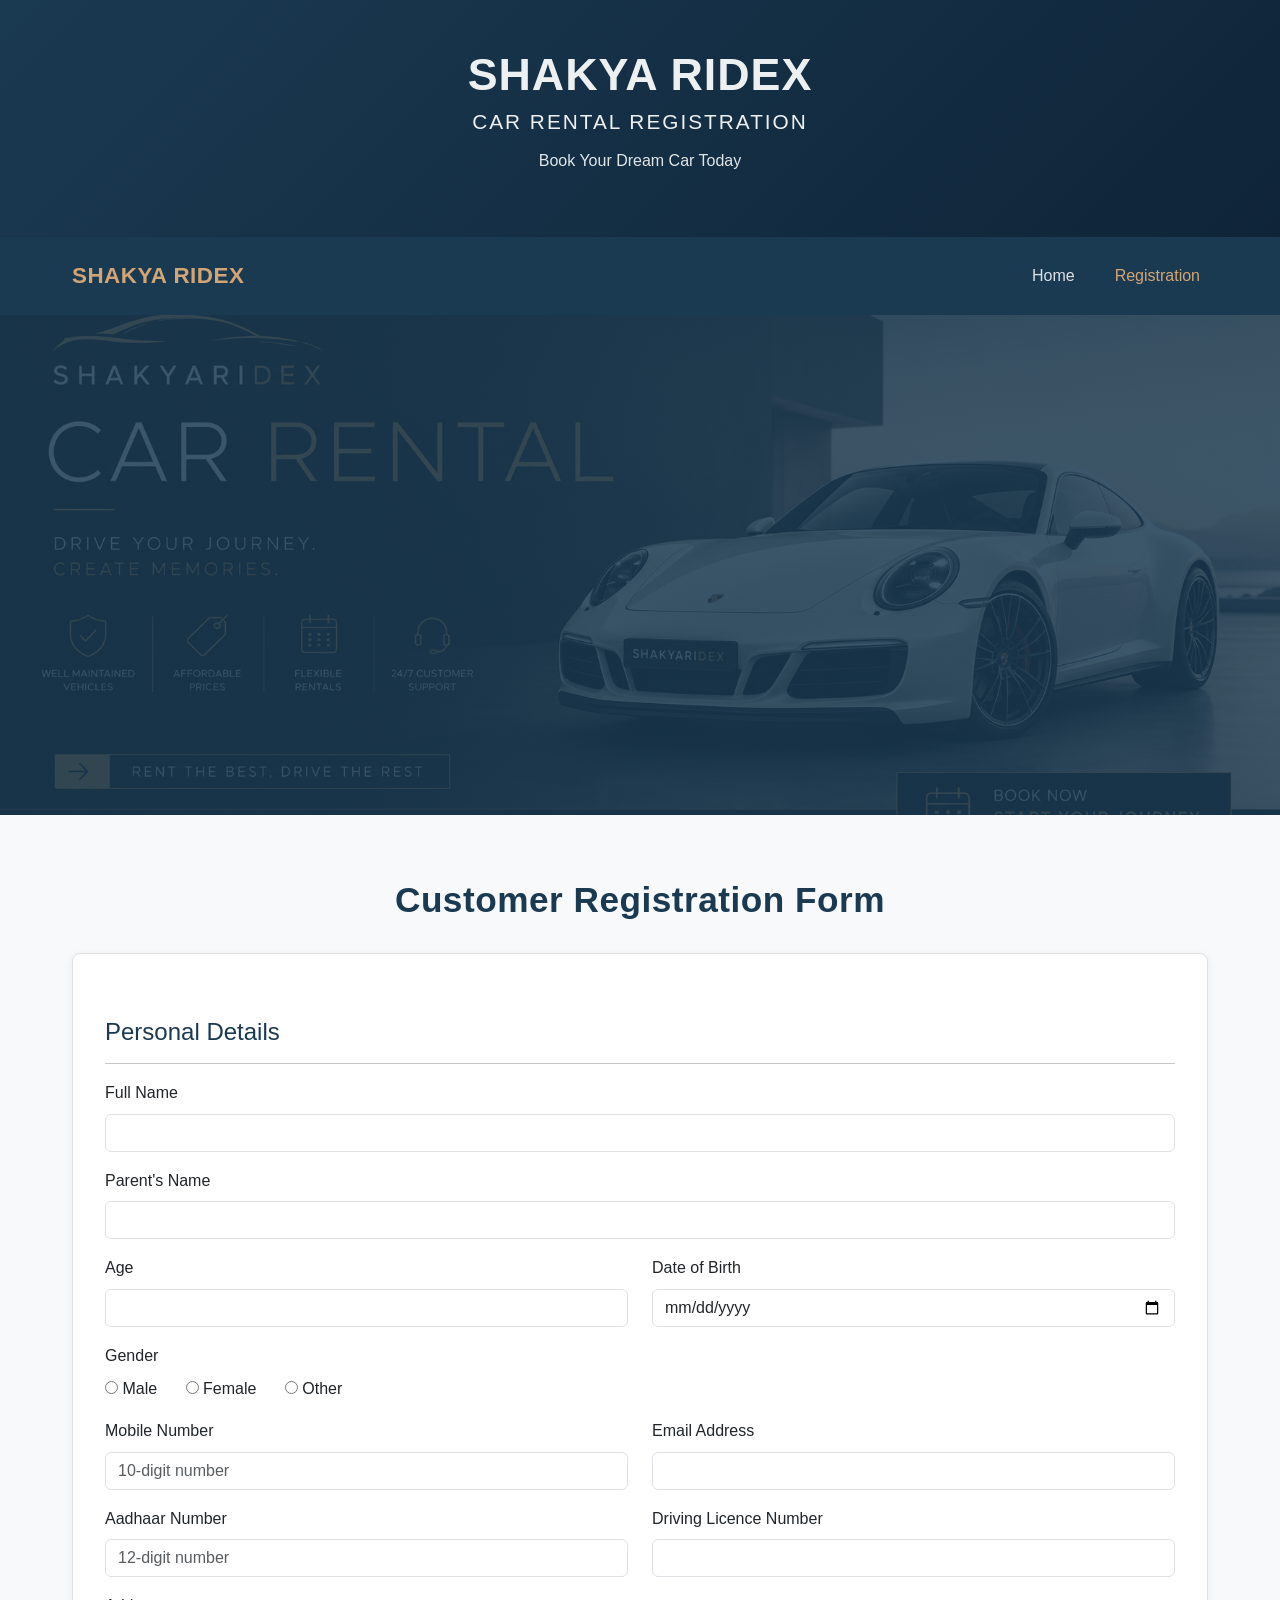
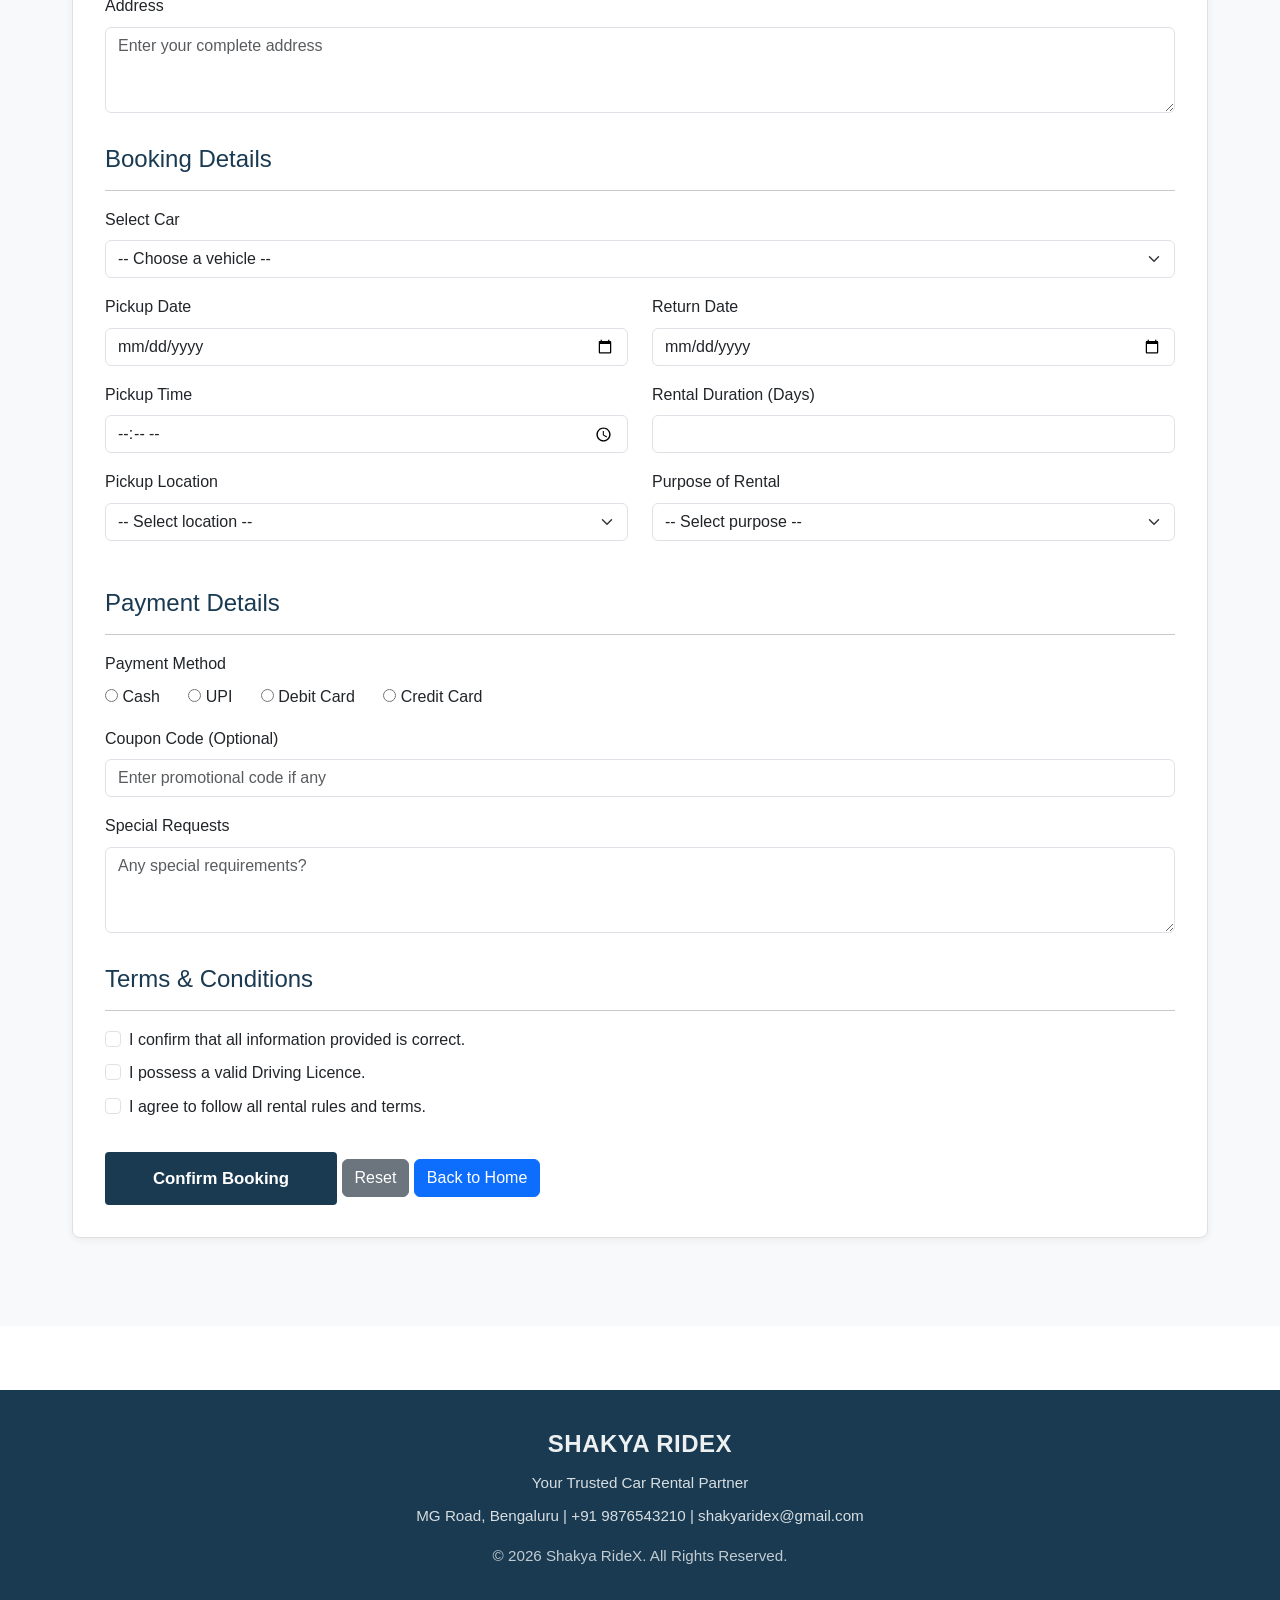
==== register.html @ 4ea5b595 "Rename Register.html to register.html" ====
<!DOCTYPE html>
<html lang="en">
<head>
    <meta charset="UTF-8">
    <meta name="viewport" content="width=device-width, initial-scale=1.0">
    <title>Shakya RideX - Registration</title>
    <link href="https://cdn.jsdelivr.net/npm/bootstrap@5.3.3/dist/css/bootstrap.min.css" rel="stylesheet">
    <link rel="stylesheet" href="Colour.css">
</head>
<body>

<!-- HEADER -->
<header>
    <h1>SHAKYA RIDEX</h1>
    <h4>Car Rental Registration</h4>
    <p>Book Your Dream Car Today</p>
</header>

<!-- NAVBAR -->
<nav class="navbar navbar-expand-lg navbar-dark">
    <div class="container">
        <a class="navbar-brand" href="lab2.html">SHAKYA RIDEX</a>
        <button class="navbar-toggler" type="button" data-bs-toggle="collapse" data-bs-target="#menu">
            <span class="navbar-toggler-icon"></span>
        </button>
        <div class="collapse navbar-collapse" id="menu">
            <ul class="navbar-nav ms-auto">
                <li class="nav-item"><a class="nav-link" href="lab2.html">Home</a></li>
                <li class="nav-item"><a class="nav-link active" href="#">Registration</a></li>
            </ul>
        </div>
    </div>
</nav>

<!-- BANNER -->
<section class="banner">
    <img src="banner.png" alt="Banner">
</section>

<!-- REGISTRATION FORM -->
<section>
    <div class="container">
        <h2>Customer Registration Form</h2>
        <div class="card">
            <div class="card-body">
                <form>
                    <!-- PERSONAL DETAILS -->
                    <h4 style="color: #1a3a52; margin-top: 2rem; margin-bottom: 1rem;">Personal Details</h4>
                    <hr>
                    
                    <div class="mb-3">
                        <label class="form-label">Full Name</label>
                        <input type="text" class="form-control" required>
                    </div>

                    <div class="mb-3">
                        <label class="form-label">Parent's Name</label>
                        <input type="text" class="form-control">
                    </div>

                    <div class="row">
                        <div class="col-md-6 mb-3">
                            <label class="form-label">Age</label>
                            <input type="number" class="form-control" min="18" max="80">
                        </div>
                        <div class="col-md-6 mb-3">
                            <label class="form-label">Date of Birth</label>
                            <input type="date" class="form-control">
                        </div>
                    </div>

                    <div class="mb-3">
                        <label class="form-label">Gender</label>
                        <div>
                            <input type="radio" name="gender" id="male" value="male">
                            <label for="male" style="display: inline; margin-right: 1.5rem; font-weight: normal;">Male</label>
                            
                            <input type="radio" name="gender" id="female" value="female">
                            <label for="female" style="display: inline; margin-right: 1.5rem; font-weight: normal;">Female</label>
                            
                            <input type="radio" name="gender" id="other" value="other">
                            <label for="other" style="display: inline; font-weight: normal;">Other</label>
                        </div>
                    </div>

                    <div class="row">
                        <div class="col-md-6 mb-3">
                            <label class="form-label">Mobile Number</label>
                            <input type="tel" class="form-control" placeholder="10-digit number">
                        </div>
                        <div class="col-md-6 mb-3">
                            <label class="form-label">Email Address</label>
                            <input type="email" class="form-control">
                        </div>
                    </div>

                    <div class="row">
                        <div class="col-md-6 mb-3">
                            <label class="form-label">Aadhaar Number</label>
                            <input type="text" class="form-control" placeholder="12-digit number">
                        </div>
                        <div class="col-md-6 mb-3">
                            <label class="form-label">Driving Licence Number</label>
                            <input type="text" class="form-control">
                        </div>
                    </div>

                    <div class="mb-3">
                        <label class="form-label">Address</label>
                        <textarea class="form-control" rows="3" placeholder="Enter your complete address"></textarea>
                    </div>

                    <!-- BOOKING DETAILS -->
                    <h4 style="color: #1a3a52; margin-top: 2rem; margin-bottom: 1rem;">Booking Details</h4>
                    <hr>

                    <div class="mb-3">
                        <label class="form-label">Select Car</label>
                        <select class="form-select" required>
                            <option value="">-- Choose a vehicle --</option>
                            <option>BMW 3 Series - ₹5,000/day</option>
                            <option>Honda City - ₹1,800/day</option>
                            <option>Hyundai Creta - ₹2,500/day</option>
                            <option>Kia Seltos - ₹2,600/day</option>
                            <option>Rolls Royce Phantom - ₹25,000/day</option>
                            <option>Porsche Cayenne - ₹12,000/day</option>
                        </select>
                    </div>

                    <div class="row">
                        <div class="col-md-6 mb-3">
                            <label class="form-label">Pickup Date</label>
                            <input type="date" class="form-control" required>
                        </div>
                        <div class="col-md-6 mb-3">
                            <label class="form-label">Return Date</label>
                            <input type="date" class="form-control" required>
                        </div>
                    </div>

                    <div class="row">
                        <div class="col-md-6 mb-3">
                            <label class="form-label">Pickup Time</label>
                            <input type="time" class="form-control">
                        </div>
                        <div class="col-md-6 mb-3">
                            <label class="form-label">Rental Duration (Days)</label>
                            <input type="number" class="form-control" min="1">
                        </div>
                    </div>

                    <div class="row">
                        <div class="col-md-6 mb-3">
                            <label class="form-label">Pickup Location</label>
                            <select class="form-select">
                                <option value="">-- Select location --</option>
                                <option>Bengaluru Airport</option>
                                <option>MG Road</option>
                                <option>Whitefield</option>
                                <option>Electronic City</option>
                                <option>Majestic</option>
                            </select>
                        </div>
                        <div class="col-md-6 mb-3">
                            <label class="form-label">Purpose of Rental</label>
                            <select class="form-select">
                                <option value="">-- Select purpose --</option>
                                <option>Tourism</option>
                                <option>Business</option>
                                <option>Family Trip</option>
                                <option>Airport Pickup</option>
                            </select>
                        </div>
                    </div>

                    <!-- PAYMENT DETAILS -->
                    <h4 style="color: #1a3a52; margin-top: 2rem; margin-bottom: 1rem;">Payment Details</h4>
                    <hr>

                    <div class="mb-3">
                        <label class="form-label">Payment Method</label>
                        <div>
                            <input type="radio" name="payment" id="cash" value="cash">
                            <label for="cash" style="display: inline; margin-right: 1.5rem; font-weight: normal;">Cash</label>
                            
                            <input type="radio" name="payment" id="upi" value="upi">
                            <label for="upi" style="display: inline; margin-right: 1.5rem; font-weight: normal;">UPI</label>
                            
                            <input type="radio" name="payment" id="debit" value="debit">
                            <label for="debit" style="display: inline; margin-right: 1.5rem; font-weight: normal;">Debit Card</label>
                            
                            <input type="radio" name="payment" id="credit" value="credit">
                            <label for="credit" style="display: inline; font-weight: normal;">Credit Card</label>
                        </div>
                    </div>

                    <div class="mb-3">
                        <label class="form-label">Coupon Code (Optional)</label>
                        <input type="text" class="form-control" placeholder="Enter promotional code if any">
                    </div>

                    <div class="mb-3">
                        <label class="form-label">Special Requests</label>
                        <textarea class="form-control" rows="3" placeholder="Any special requirements?"></textarea>
                    </div>

                    <!-- TERMS & CONDITIONS -->
                    <h4 style="color: #1a3a52; margin-top: 2rem; margin-bottom: 1rem;">Terms & Conditions</h4>
                    <hr>

                    <div class="form-check mb-2">
                        <input class="form-check-input" type="checkbox" id="check1" required>
                        <label class="form-check-label" for="check1">
                            I confirm that all information provided is correct.
                        </label>
                    </div>

                    <div class="form-check mb-2">
                        <input class="form-check-input" type="checkbox" id="check2" required>
                        <label class="form-check-label" for="check2">
                            I possess a valid Driving Licence.
                        </label>
                    </div>

                    <div class="form-check mb-3">
                        <input class="form-check-input" type="checkbox" id="check3" required>
                        <label class="form-check-label" for="check3">
                            I agree to follow all rental rules and terms.
                        </label>
                    </div>

                    <!-- BUTTONS -->
                    <div style="margin-top: 2rem;">
                        <button type="submit" class="btn btn-success">Confirm Booking</button>
                        <button type="reset" class="btn btn-secondary">Reset</button>
                        <a href="lab2.html" class="btn btn-primary">Back to Home</a>
                    </div>
                </form>
            </div>
        </div>
    </div>
</section>

<!-- FOOTER -->
<footer>
    <h4>SHAKYA RIDEX</h4>
    <p>Your Trusted Car Rental Partner</p>
    <p>MG Road, Bengaluru | +91 9876543210 | shakyaridex@gmail.com</p>
    <p style="margin-top: 1rem; opacity: 0.8;">&copy; 2026 Shakya RideX. All Rights Reserved.</p>
</footer>

<script src="https://cdn.jsdelivr.net/npm/bootstrap@5.3.3/dist/js/bootstrap.bundle.min.js"></script>
</body>
</html>
---- Colour.css ----
* {
        margin: 0;
        padding: 0;
        box-sizing: border-box;
    }

    :root {
        --primary-color: #1a3a52;
        --accent-color: #d4a574;
        --text-dark: #2c3e50;
        --text-light: #ecf0f1;
        --border-color: #bdc3c7;
        --light-bg: #f8f9fa;
    }

    body {
        font-family: 'Segoe UI', Tahoma, Geneva, Verdana, sans-serif;
        line-height: 1.6;
        color: var(--text-dark);
        background-color: #ffffff;
    }

    /* HEADER */
    header {
        background: linear-gradient(135deg, var(--primary-color) 0%, #0f2438 100%);
        color: var(--text-light);
        padding: 3rem 0;
        text-align: center;
        box-shadow: 0 2px 8px rgba(0,0,0,0.1);
    }

    header h1 {
        font-size: 2.8rem;
        font-weight: 700;
        letter-spacing: 1px;
        margin-bottom: 0.5rem;
    }

    header h4 {
        font-size: 1.3rem;
        font-weight: 300;
        letter-spacing: 2px;
        text-transform: uppercase;
        margin-bottom: 0.8rem;
    }

    header p {
        font-size: 1rem;
        opacity: 0.95;
        font-weight: 300;
    }

    /* NAVBAR */
    .navbar {
        background: var(--primary-color) !important;
        padding: 1rem 0;
        box-shadow: 0 2px 4px rgba(0,0,0,0.1);
    }

    .navbar-brand {
        font-size: 1.4rem;
        font-weight: 700;
        letter-spacing: 0.5px;
        color: var(--accent-color) !important;
    }

    .nav-link {
        margin-left: 1.5rem;
        font-weight: 500;
        transition: color 0.3s ease;
        color: rgba(255,255,255,0.85) !important;
    }

    .nav-link:hover,
    .nav-link.active {
        color: var(--accent-color) !important;
    }

    /* BANNER */
    .banner {
        position: relative;
        height: 500px;
        overflow: hidden;
        display: flex;
        align-items: center;
        justify-content: center;
        text-align: center;
        color: white;
        background: linear-gradient(rgba(26, 58, 82, 0.85), rgba(26, 58, 82, 0.85)), url('banner.png') center/cover;
    }

    .banner img {
        position: absolute;
        top: 0;
        left: 0;
        width: 100%;
        height: 100%;
        object-fit: cover;
        z-index: -1;
    }

    .banner h2 {
        font-size: 3rem;
        font-weight: 700;
        margin-bottom: 1rem;
        letter-spacing: 2px;
    }

    .banner p {
        font-size: 1.3rem;
        margin-bottom: 2rem;
        font-weight: 300;
        letter-spacing: 1px;
    }

    .banner .btn-primary {
        background: var(--accent-color);
        border: none;
        color: var(--primary-color);
        padding: 12px 40px;
        font-weight: 600;
        font-size: 1rem;
        border-radius: 4px;
        transition: all 0.3s ease;
    }

    .banner .btn-primary:hover {
        background: #e8b88e;
        transform: translateY(-2px);
        box-shadow: 0 4px 12px rgba(212, 165, 116, 0.3);
    }

    /* SECTIONS */
    section {
        padding: 4rem 0;
        margin: 0 auto;
    }

    section:nth-child(even) {
        background-color: var(--light-bg);
    }

    section h2 {
        font-size: 2.2rem;
        font-weight: 700;
        margin-bottom: 2rem;
        text-align: center;
        color: var(--primary-color);
        letter-spacing: 0.5px;
    }

    .container {
        max-width: 1200px;
        margin: 0 auto;
        padding: 0 2rem;
    }

    /* CARDS */
    .card {
        border: 1px solid #e0e0e0;
        border-radius: 8px;
        box-shadow: 0 2px 8px rgba(0,0,0,0.06);
        transition: all 0.3s ease;
        margin-bottom: 1.5rem;
    }

    .card:hover {
        box-shadow: 0 4px 16px rgba(0,0,0,0.12);
        transform: translateY(-2px);
    }

    .card-body {
        padding: 2rem;
    }

    .card-body p {
        margin-bottom: 1rem;
        line-height: 1.8;
        color: var(--text-dark);
    }

    .card-body ul {
        list-style: none;
        padding-left: 0;
    }

    .card-body ul li {
        padding: 0.8rem 0;
        border-bottom: 1px solid #f0f0f0;
        font-size: 1rem;
        color: var(--text-dark);
    }

    .card-body ul li:last-child {
        border-bottom: none;
    }

    .card-body ul li:before {
        content: "✓ ";
        color: var(--accent-color);
        font-weight: bold;
        margin-right: 0.8rem;
    }

    /* TABLE STYLING */
    .table {
        background: white;
        border-collapse: collapse;
    }

    .table-primary {
        background: var(--primary-color) !important;
        color: white;
    }

    .table thead th {
        border-bottom: 2px solid var(--primary-color);
        font-weight: 600;
        color: white;
        background: var(--primary-color);
        text-align: left;
        padding: 1.2rem;
    }

    .table tbody tr {
        border-bottom: 1px solid #e0e0e0;
        transition: background 0.2s ease;
    }

    .table tbody tr:hover {
        background-color: #f5f5f5;
    }

    .table tbody td {
        padding: 1.2rem;
        color: var(--text-dark);
    }

    /* GALLERY */
    .gallery-section {
        display: grid;
        grid-template-columns: repeat(3, 1fr);
        gap: 2rem;
        margin-top: 2rem;
    }

    .gallery-img {
        width: 100%;
        height: 250px;
        object-fit: cover;
        border-radius: 8px;
        box-shadow: 0 4px 12px rgba(0,0,0,0.1);
        transition: all 0.3s ease;
    }

    .gallery-img:hover {
        transform: scale(1.05);
        box-shadow: 0 8px 24px rgba(0,0,0,0.15);
    }

    /* BUTTONS */
    .btn-success {
        background: var(--primary-color);
        border: none;
        padding: 14px 48px;
        font-weight: 600;
        border-radius: 4px;
        transition: all 0.3s ease;
        color: white;
        font-size: 1.05rem;
    }

    .btn-success:hover {
        background: #0f2438;
        color: var(--accent-color);
        transform: translateY(-2px);
        box-shadow: 0 4px 12px rgba(26, 58, 82, 0.3);
    }

    .btn-lg {
        padding: 16px 56px;
        font-size: 1.15rem;
    }

    /* FOOTER */
    footer {
        background: var(--primary-color);
        color: var(--text-light);
        text-align: center;
        padding: 2.5rem 0;
        margin-top: 4rem;
    }

    footer h4 {
        font-size: 1.5rem;
        font-weight: 700;
        margin-bottom: 0.8rem;
        letter-spacing: 0.5px;
    }

    footer p {
        font-size: 0.95rem;
        opacity: 0.9;
        margin-bottom: 0.5rem;
    }

    /* SPECIAL OFFER */
    .offer-section {
        background: linear-gradient(135deg, var(--primary-color), #0f2438);
        color: var(--text-light);
        padding: 3rem 2rem;
        border-radius: 8px;
        text-align: center;
        margin: 2rem 0;
    }

    .offer-section h3 {
        font-size: 2rem;
        font-weight: 700;
        margin-bottom: 1rem;
    }

    .offer-section p {
        font-size: 1.1rem;
        margin-bottom: 0.5rem;
    }

    /* CONTACT */
    #contact {
        padding: 4rem 2rem;
    }

    #contact .card-body p {
        font-size: 1.05rem;
        margin: 0.8rem 0;
    }

    #contact .card-body p b {
        color: var(--primary-color);
    }

    /* HOME SECTION */
    #home {
        padding: 4rem 2rem;
    }

    #home p {
        font-size: 1.05rem;
        line-height: 1.8;
        margin-bottom: 1.5rem;
        color: var(--text-dark);
    }

    /* ABOUT SECTION */
    #about .card-body p {
        font-size: 1.05rem;
        line-height: 1.8;
        margin-bottom: 1.5rem;
    }

    /* RESPONSIVE */
    @media (max-width: 768px) {
        header h1 {
            font-size: 2rem;
        }

        header h4 {
            font-size: 1rem;
        }

        .banner h2 {
            font-size: 1.8rem;
        }

        .banner p {
            font-size: 1rem;
        }

        section h2 {
            font-size: 1.6rem;
        }

        .nav-link {
            margin-left: 0;
            padding: 0.5rem 0;
        }

        .gallery-section {
            grid-template-columns: repeat(2, 1fr);
        }
    }

    @media (max-width: 480px) {
        .gallery-section {
            grid-template-columns: 1fr;
        }
    }
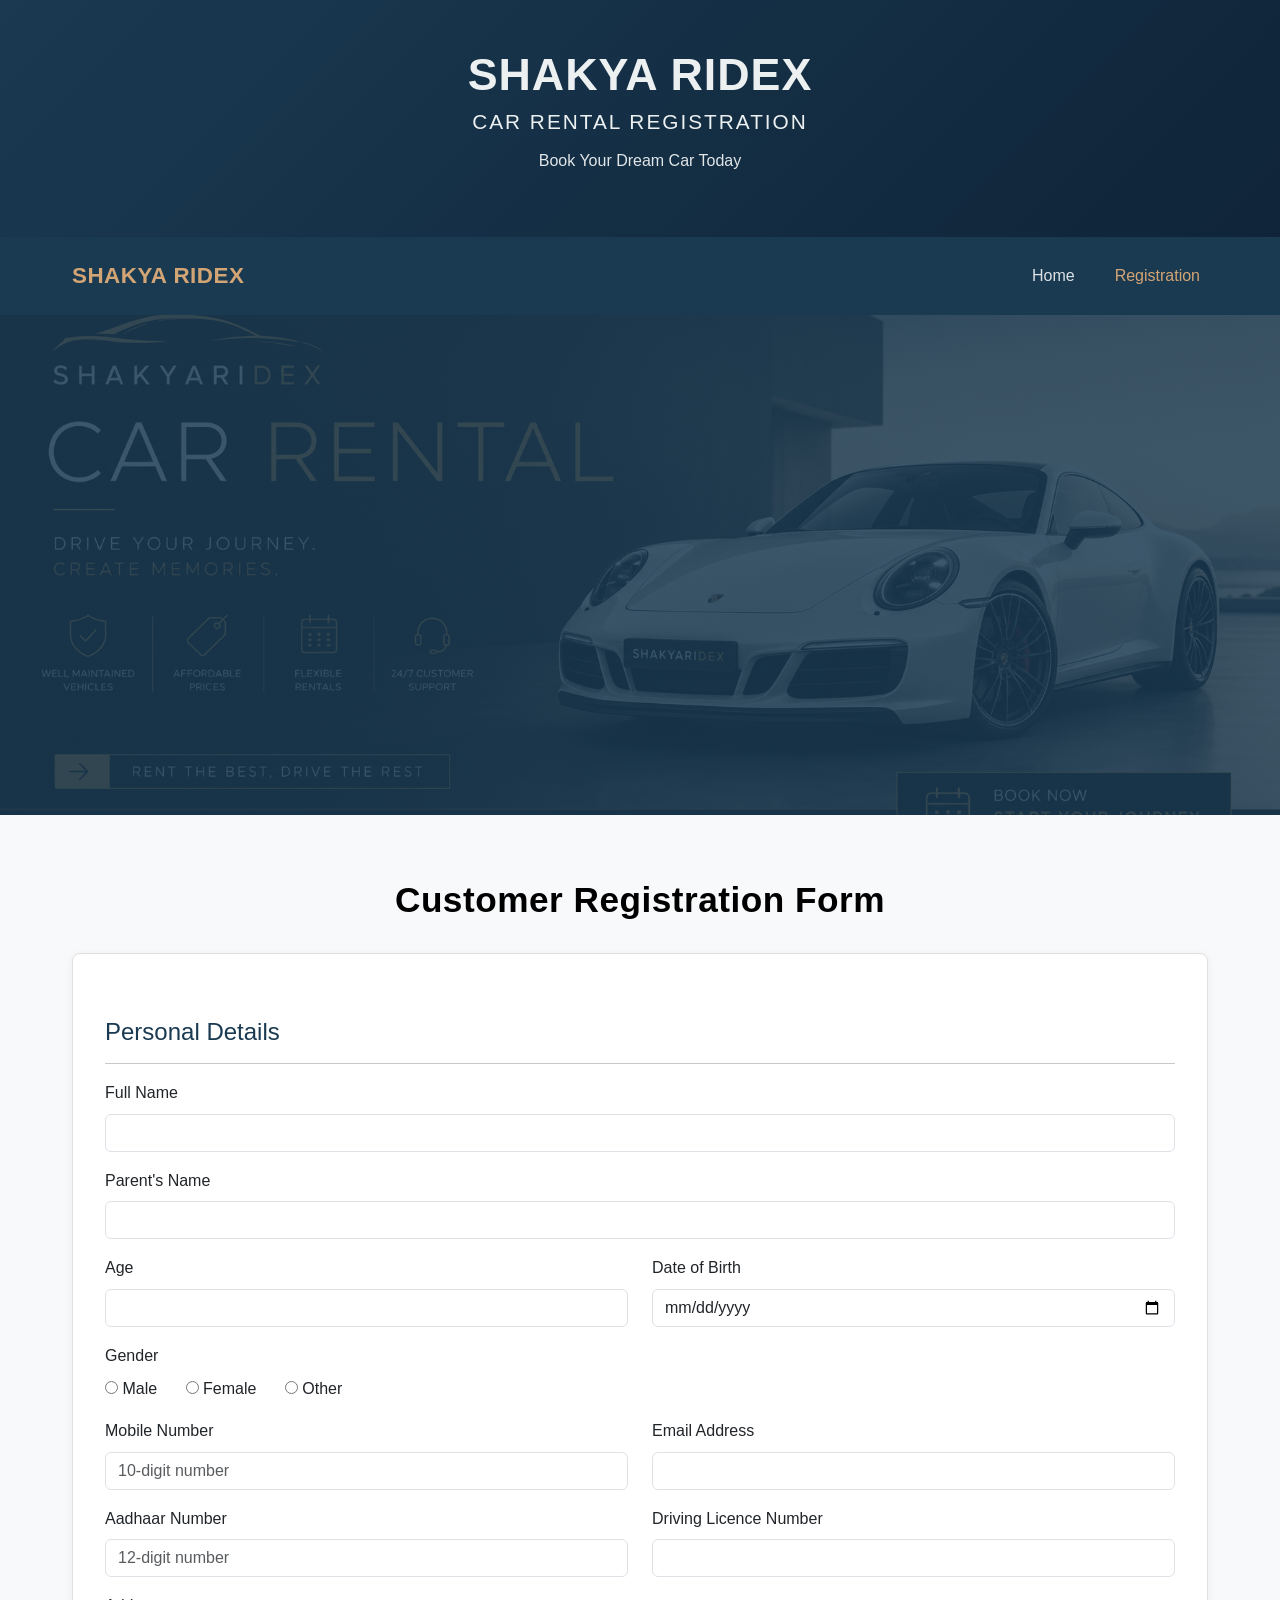
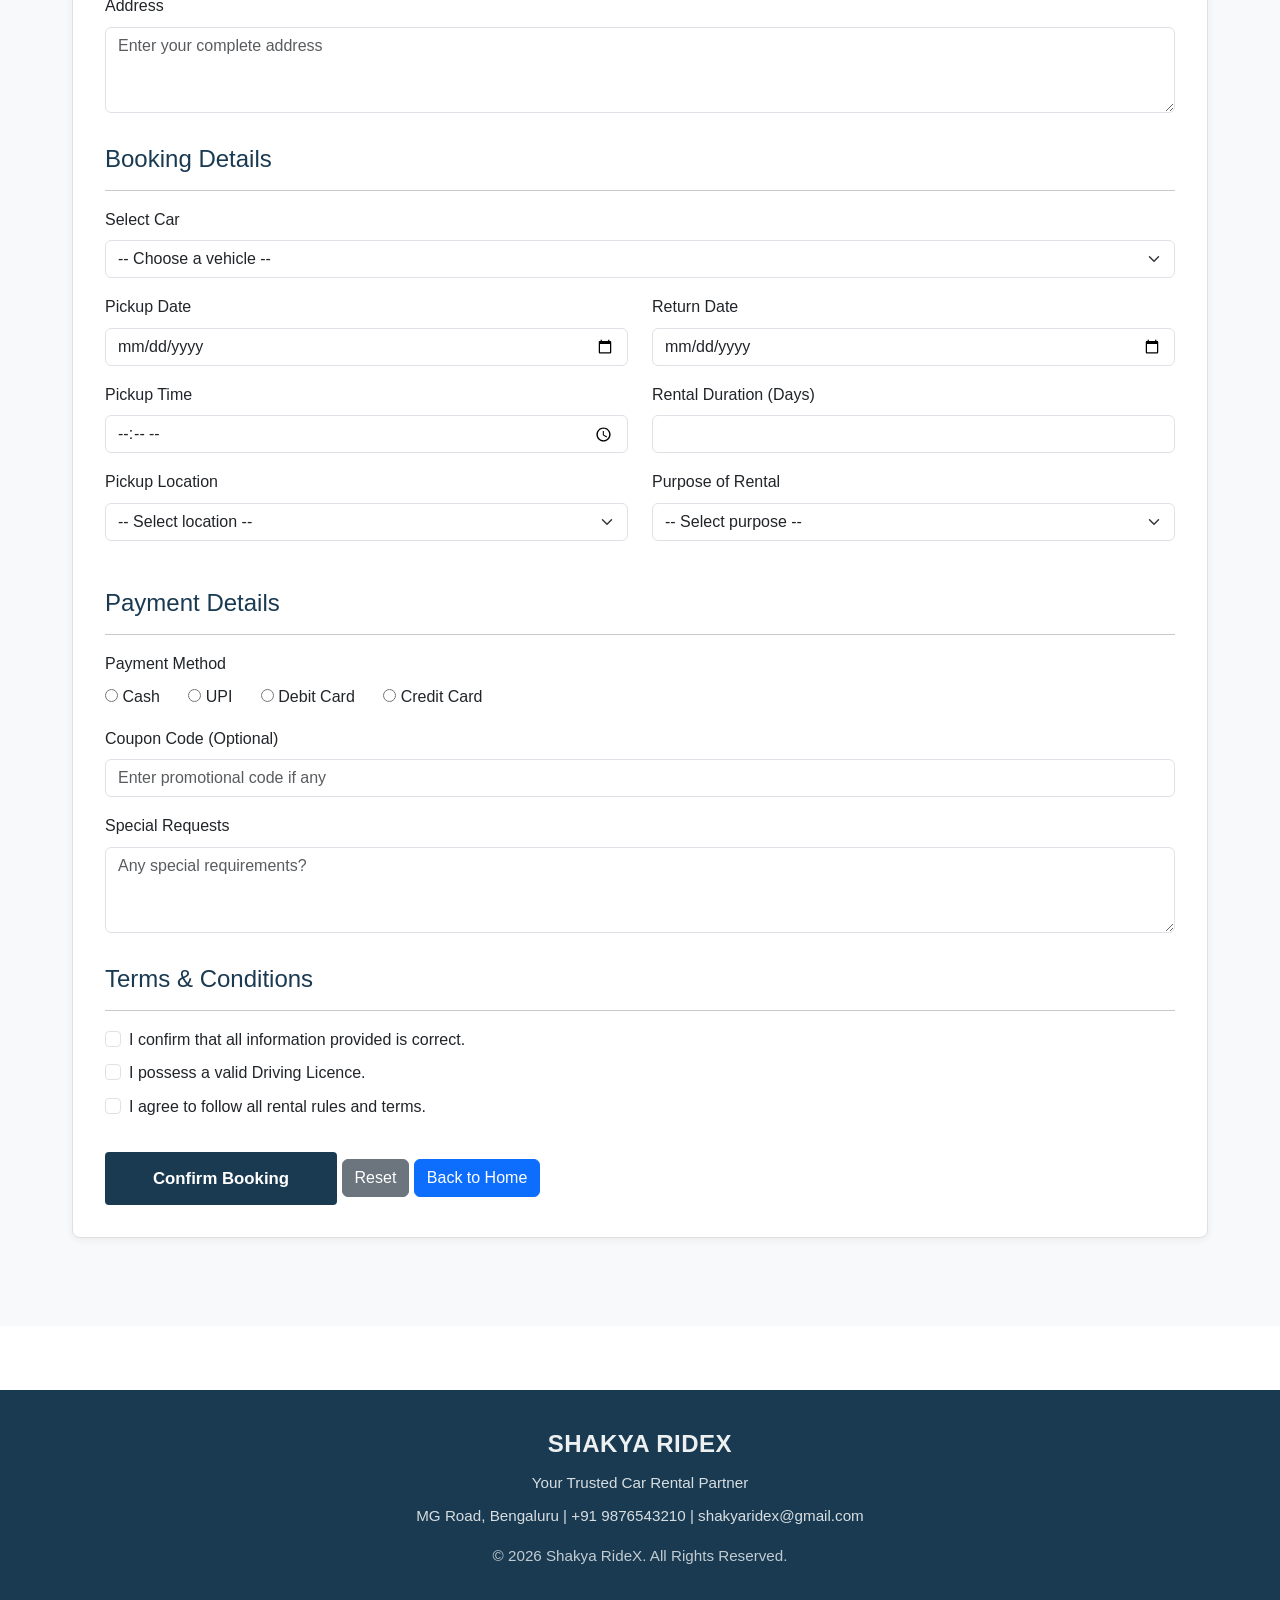
==== commit 961a749f: "Update register.html" ====
--- a/register.html
+++ b/register.html
@@ -25,7 +25,7 @@
         </button>
         <div class="collapse navbar-collapse" id="menu">
             <ul class="navbar-nav ms-auto">
-                <li class="nav-item"><a class="nav-link" href="lab2.html">Home</a></li>
+                <li class="nav-item"><a class="nav-link" href="index.html">Home</a></li>
                 <li class="nav-item"><a class="nav-link active" href="#">Registration</a></li>
             </ul>
         </div>
@@ -114,14 +114,15 @@
                     <h4 style="color: #1a3a52; margin-top: 2rem; margin-bottom: 1rem;">Booking Details</h4>
                     <hr>
 
+                
                     <div class="mb-3">
                         <label class="form-label">Select Car</label>
                         <select class="form-select" required>
                             <option value="">-- Choose a vehicle --</option>
                             <option>BMW 3 Series - ₹5,000/day</option>
-                            <option>Honda City - ₹1,800/day</option>
-                            <option>Hyundai Creta - ₹2,500/day</option>
-                            <option>Kia Seltos - ₹2,600/day</option>
+                            <option>Aston Martin DBX- ₹1,800/day</option>
+                            <option>Mercedes-Benz AMG CLE- ₹2,500/day</option>
+                            <option>BYD Atto 3 - ₹2,600/day</option>
                             <option>Rolls Royce Phantom - ₹25,000/day</option>
                             <option>Porsche Cayenne - ₹12,000/day</option>
                         </select>
--- a/Colour.css
+++ b/Colour.css
@@ -145,7 +145,7 @@
         font-weight: 700;
         margin-bottom: 2rem;
         text-align: center;
-        color: var(--primary-color);
+        color: black;
         letter-spacing: 0.5px;
     }
 
@@ -394,4 +394,4 @@
         .gallery-section {
             grid-template-columns: 1fr;
         }
-    }+    }
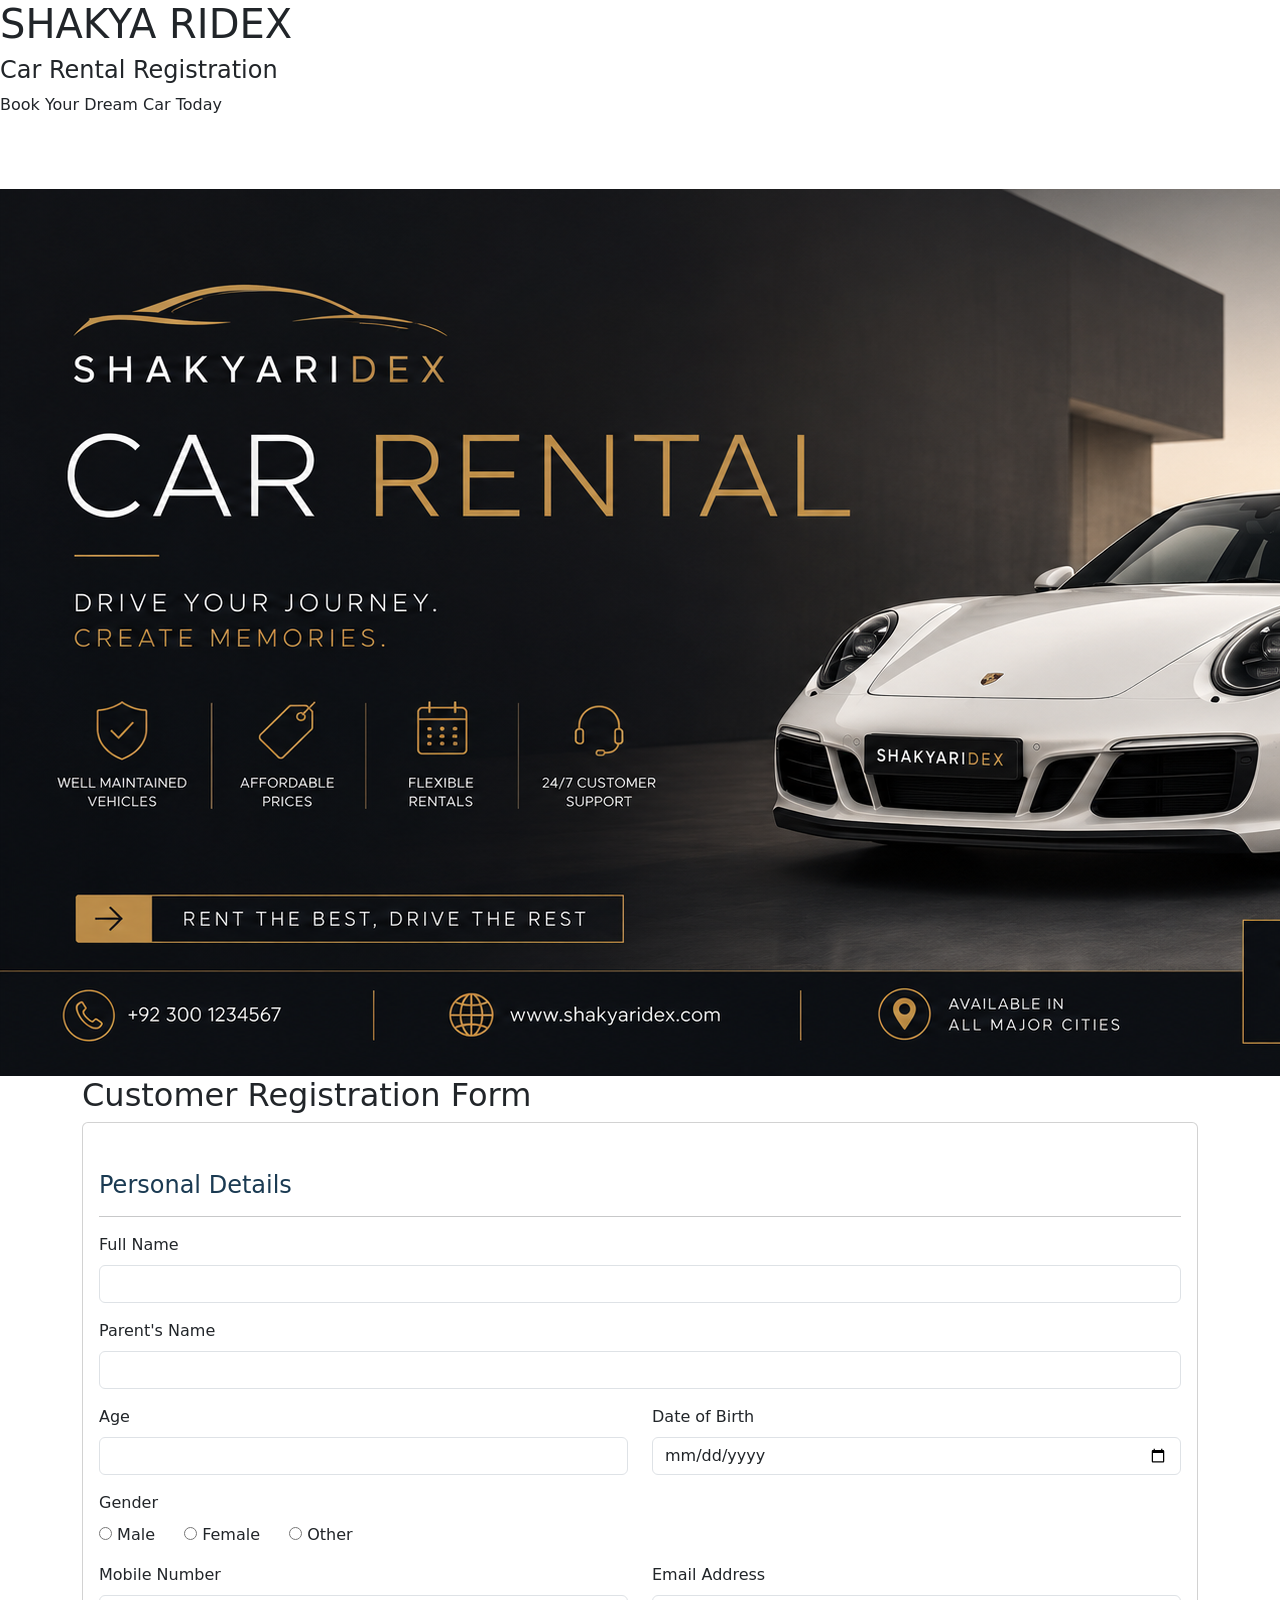
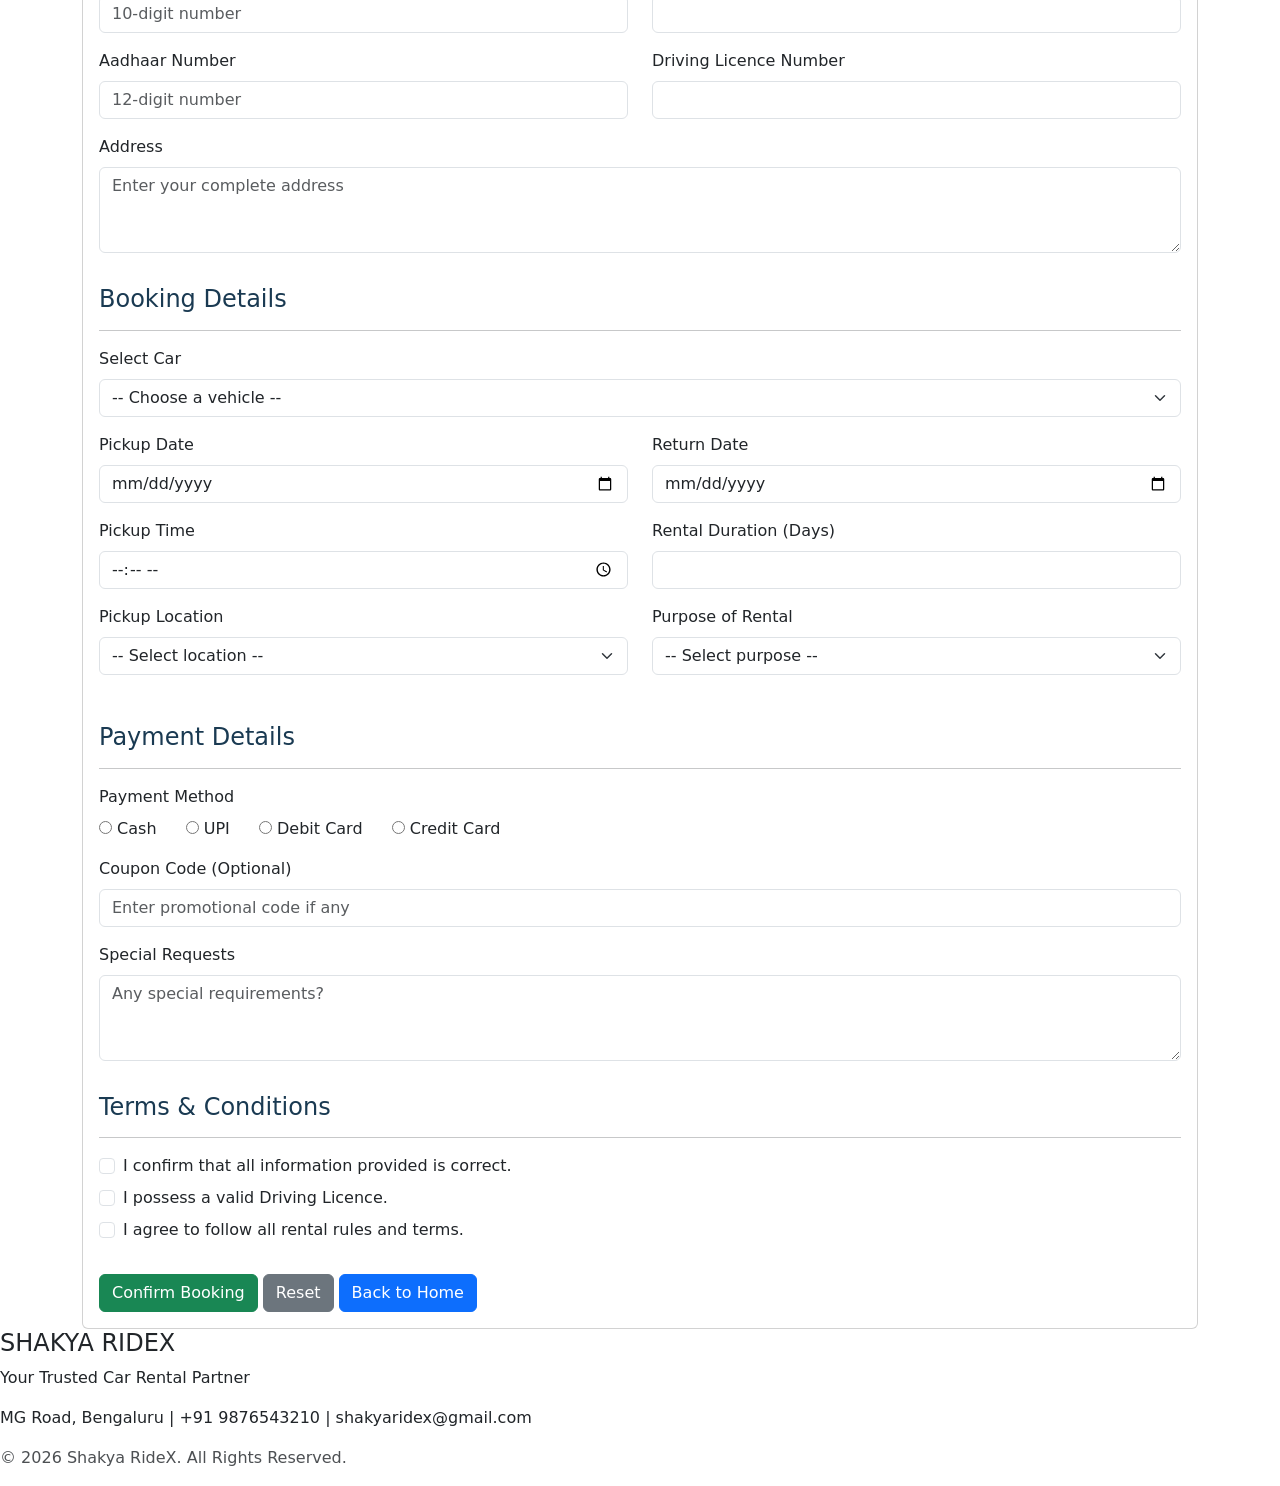
==== commit 94f256a4: "Update register.html" ====
--- a/register.html
+++ b/register.html
@@ -5,7 +5,7 @@
     <meta name="viewport" content="width=device-width, initial-scale=1.0">
     <title>Shakya RideX - Registration</title>
     <link href="https://cdn.jsdelivr.net/npm/bootstrap@5.3.3/dist/css/bootstrap.min.css" rel="stylesheet">
-    <link rel="stylesheet" href="Colour.css">
+<link rel="stylesheet" href="style.css">
 </head>
 <body>
 
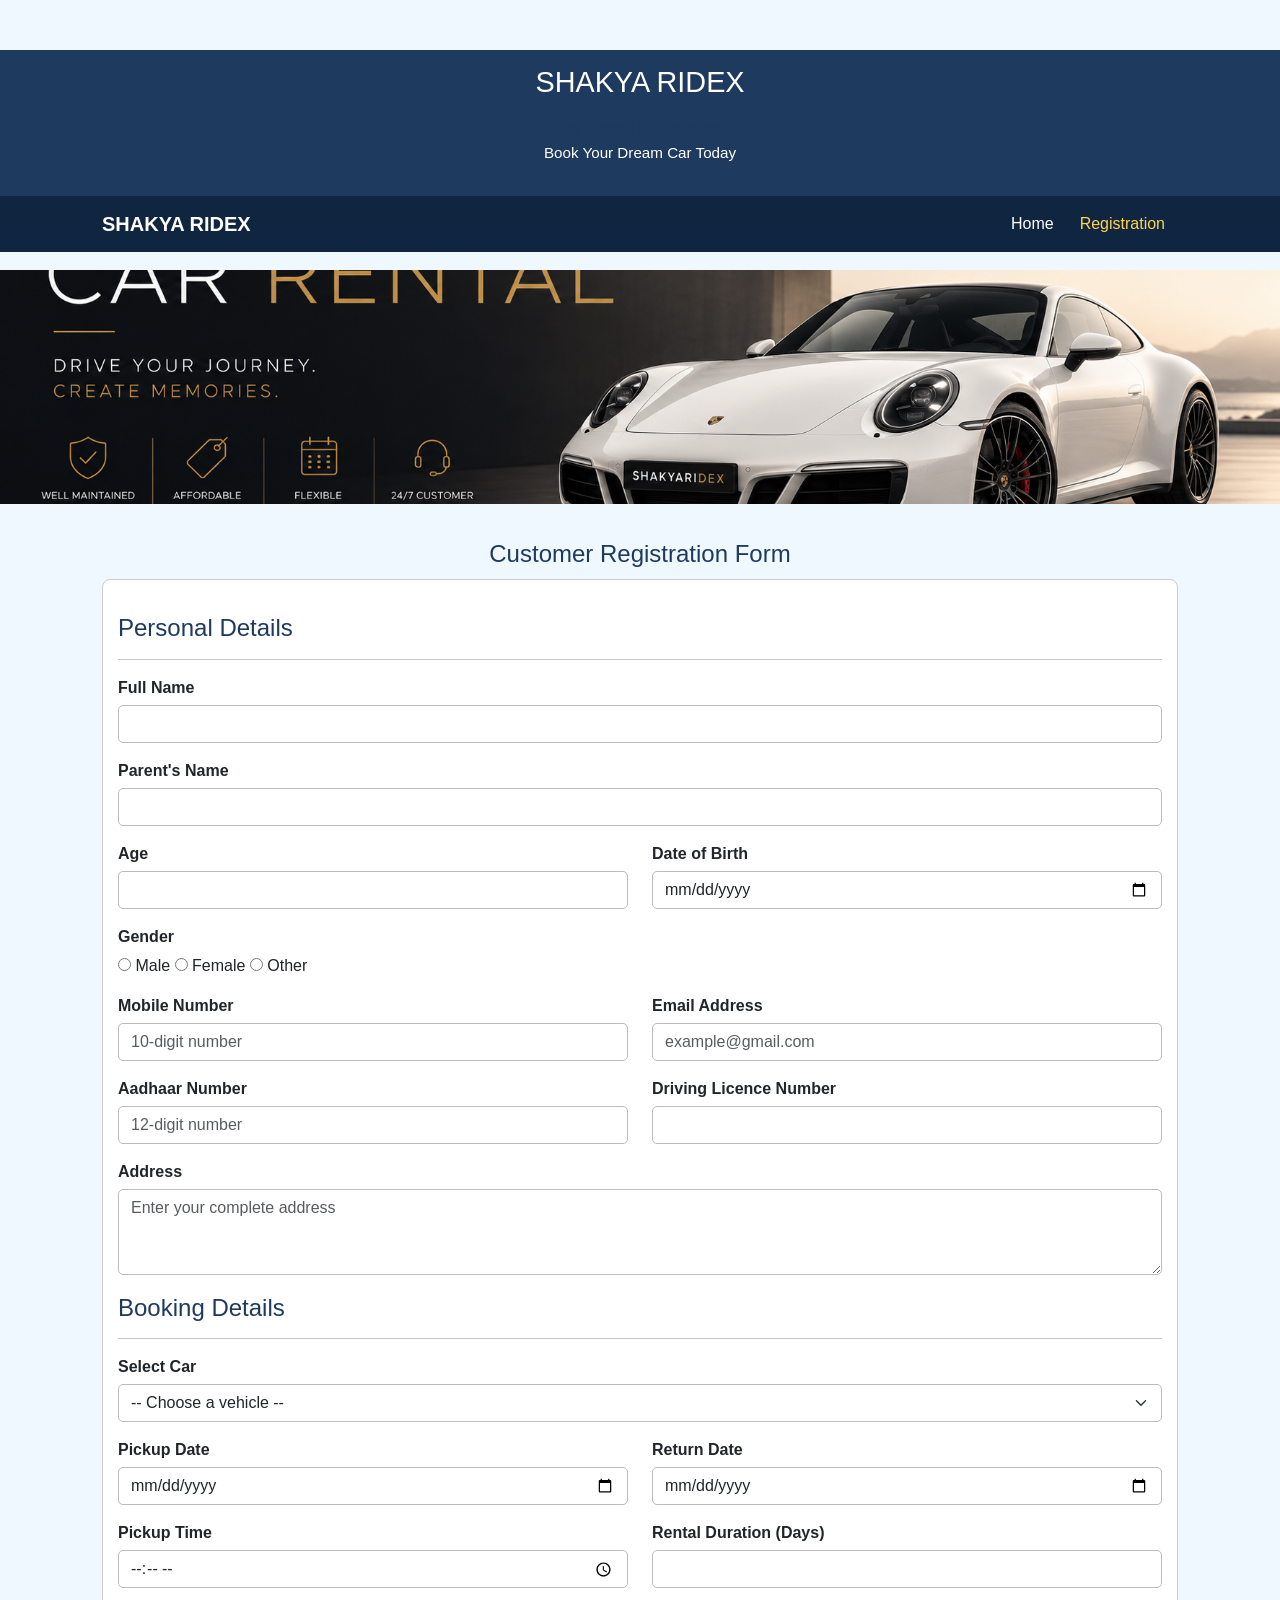
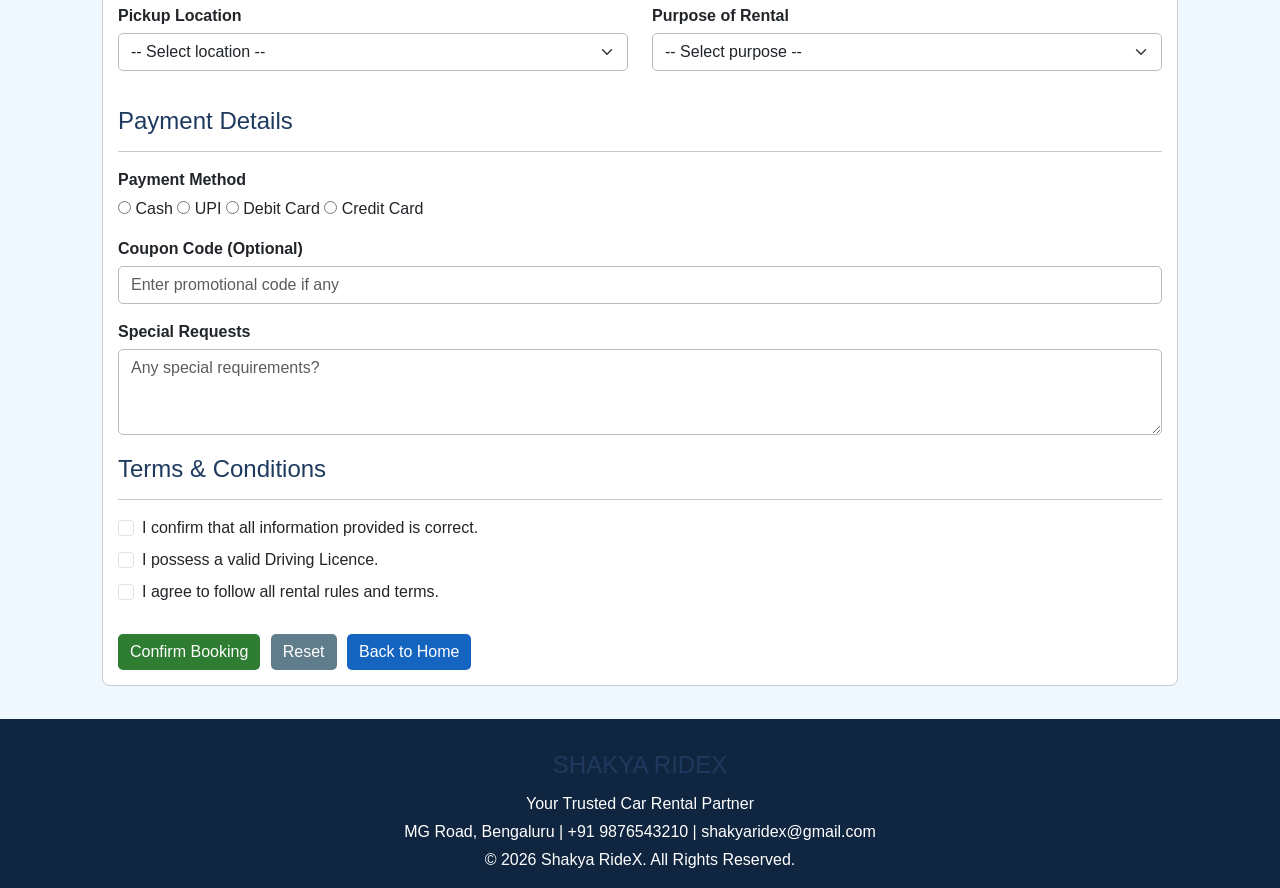
==== commit 9aa7f115: "Update register.html" ====
--- a/register.html
+++ b/register.html
@@ -3,10 +3,16 @@
 <head>
     <meta charset="UTF-8">
     <meta name="viewport" content="width=device-width, initial-scale=1.0">
+
     <title>Shakya RideX - Registration</title>
+
+    <!-- Bootstrap -->
     <link href="https://cdn.jsdelivr.net/npm/bootstrap@5.3.3/dist/css/bootstrap.min.css" rel="stylesheet">
-<link rel="stylesheet" href="style.css">
+
+    <!-- External CSS -->
+    <link rel="stylesheet" href="style.css">
 </head>
+
 <body>
 
 <!-- HEADER -->
@@ -16,240 +22,681 @@
     <p>Book Your Dream Car Today</p>
 </header>
 
+
 <!-- NAVBAR -->
 <nav class="navbar navbar-expand-lg navbar-dark">
     <div class="container">
-        <a class="navbar-brand" href="lab2.html">SHAKYA RIDEX</a>
-        <button class="navbar-toggler" type="button" data-bs-toggle="collapse" data-bs-target="#menu">
+
+        <a class="navbar-brand" href="lab2.html">
+            SHAKYA RIDEX
+        </a>
+
+        <button class="navbar-toggler"
+                type="button"
+                data-bs-toggle="collapse"
+                data-bs-target="#menu">
+
             <span class="navbar-toggler-icon"></span>
         </button>
+
         <div class="collapse navbar-collapse" id="menu">
+
             <ul class="navbar-nav ms-auto">
-                <li class="nav-item"><a class="nav-link" href="index.html">Home</a></li>
-                <li class="nav-item"><a class="nav-link active" href="#">Registration</a></li>
+
+                <li class="nav-item">
+                    <a class="nav-link" href="lab2.html">
+                        Home
+                    </a>
+                </li>
+
+                <li class="nav-item">
+                    <a class="nav-link active" href="#">
+                        Registration
+                    </a>
+                </li>
+
             </ul>
+
         </div>
     </div>
 </nav>
+
 
 <!-- BANNER -->
 <section class="banner">
     <img src="banner.png" alt="Banner">
 </section>
 
+
 <!-- REGISTRATION FORM -->
-<section>
+<section id="bookingFormSection">
+
     <div class="container">
+
         <h2>Customer Registration Form</h2>
+
         <div class="card">
+
             <div class="card-body">
-                <form>
+
+                <!-- FORM -->
+<form id="bookingForm" onsubmit="return validateForm(event)" novalidate>
+
                     <!-- PERSONAL DETAILS -->
-                    <h4 style="color: #1a3a52; margin-top: 2rem; margin-bottom: 1rem;">Personal Details</h4>
+
+                    <h4>Personal Details</h4>
+
                     <hr>
-                    
+
+
+                    <!-- FULL NAME -->
+
                     <div class="mb-3">
-                        <label class="form-label">Full Name</label>
-                        <input type="text" class="form-control" required>
-                    </div>
+
+                        <label class="form-label">
+                            Full Name
+                        </label>
+
+                        <input type="text"
+                               id="fullName"
+                               class="form-control"
+                               required>
+
+                    </div>
+
+
+                    <!-- PARENT NAME -->
 
                     <div class="mb-3">
-                        <label class="form-label">Parent's Name</label>
-                        <input type="text" class="form-control">
-                    </div>
+
+                        <label class="form-label">
+                            Parent's Name
+                        </label>
+
+                        <input type="text"
+                               class="form-control">
+
+                    </div>
+
+
+                    <!-- AGE AND DOB -->
 
                     <div class="row">
-                        <div class="col-md-6 mb-3">
-                            <label class="form-label">Age</label>
-                            <input type="number" class="form-control" min="18" max="80">
-                        </div>
-                        <div class="col-md-6 mb-3">
-                            <label class="form-label">Date of Birth</label>
-                            <input type="date" class="form-control">
-                        </div>
-                    </div>
+
+                        <div class="col-md-6 mb-3">
+
+                            <label class="form-label">
+                                Age
+                            </label>
+
+                            <input type="number"
+                                   class="form-control"
+                                   min="18"
+                                   max="80">
+
+                        </div>
+
+
+                        <div class="col-md-6 mb-3">
+
+                            <label class="form-label">
+                                Date of Birth
+                            </label>
+
+                            <input type="date"
+                                   class="form-control">
+
+                        </div>
+
+                    </div>
+
+
+                    <!-- GENDER -->
 
                     <div class="mb-3">
-                        <label class="form-label">Gender</label>
+
+                        <label class="form-label">
+                            Gender
+                        </label>
+
                         <div>
-                            <input type="radio" name="gender" id="male" value="male">
-                            <label for="male" style="display: inline; margin-right: 1.5rem; font-weight: normal;">Male</label>
-                            
-                            <input type="radio" name="gender" id="female" value="female">
-                            <label for="female" style="display: inline; margin-right: 1.5rem; font-weight: normal;">Female</label>
-                            
-                            <input type="radio" name="gender" id="other" value="other">
-                            <label for="other" style="display: inline; font-weight: normal;">Other</label>
-                        </div>
-                    </div>
+
+                            <input type="radio"
+                                   name="gender"
+                                   id="male"
+                                   value="male">
+
+                            <label for="male">
+                                Male
+                            </label>
+
+
+                            <input type="radio"
+                                   name="gender"
+                                   id="female"
+                                   value="female">
+
+                            <label for="female">
+                                Female
+                            </label>
+
+
+                            <input type="radio"
+                                   name="gender"
+                                   id="other"
+                                   value="other">
+
+                            <label for="other">
+                                Other
+                            </label>
+
+                        </div>
+
+                    </div>
+
+
+                    <!-- MOBILE AND EMAIL -->
 
                     <div class="row">
-                        <div class="col-md-6 mb-3">
-                            <label class="form-label">Mobile Number</label>
-                            <input type="tel" class="form-control" placeholder="10-digit number">
-                        </div>
-                        <div class="col-md-6 mb-3">
-                            <label class="form-label">Email Address</label>
-                            <input type="email" class="form-control">
-                        </div>
-                    </div>
+
+                        <div class="col-md-6 mb-3">
+
+                            <label class="form-label">
+                                Mobile Number
+                            </label>
+
+                            <input type="tel"
+                                   class="form-control"
+                                   placeholder="10-digit number">
+
+                        </div>
+
+
+                        <div class="col-md-6 mb-3">
+
+                            <label class="form-label">
+                                Email Address
+                            </label>
+
+                            <input type="email"
+                                   id="email"
+                                   class="form-control"
+                                   placeholder="example@gmail.com">
+
+                        </div>
+
+                    </div>
+
+
+                    <!-- AADHAAR AND LICENCE -->
 
                     <div class="row">
-                        <div class="col-md-6 mb-3">
-                            <label class="form-label">Aadhaar Number</label>
-                            <input type="text" class="form-control" placeholder="12-digit number">
-                        </div>
-                        <div class="col-md-6 mb-3">
-                            <label class="form-label">Driving Licence Number</label>
-                            <input type="text" class="form-control">
-                        </div>
-                    </div>
+
+                        <div class="col-md-6 mb-3">
+
+                            <label class="form-label">
+                                Aadhaar Number
+                            </label>
+
+                            <input type="text"
+                                   class="form-control"
+                                   placeholder="12-digit number">
+
+                        </div>
+
+
+                        <div class="col-md-6 mb-3">
+
+                            <label class="form-label">
+                                Driving Licence Number
+                            </label>
+
+                            <input type="text"
+                                   class="form-control">
+
+                        </div>
+
+                    </div>
+
+
+                    <!-- ADDRESS -->
 
                     <div class="mb-3">
-                        <label class="form-label">Address</label>
-                        <textarea class="form-control" rows="3" placeholder="Enter your complete address"></textarea>
-                    </div>
+
+                        <label class="form-label">
+                            Address
+                        </label>
+
+                        <textarea class="form-control"
+                                  rows="3"
+                                  placeholder="Enter your complete address"></textarea>
+
+                    </div>
+
+
 
                     <!-- BOOKING DETAILS -->
-                    <h4 style="color: #1a3a52; margin-top: 2rem; margin-bottom: 1rem;">Booking Details</h4>
+
+                    <h4>Booking Details</h4>
+
                     <hr>
 
-                
+
+                    <!-- SELECT CAR -->
+
                     <div class="mb-3">
-                        <label class="form-label">Select Car</label>
-                        <select class="form-select" required>
-                            <option value="">-- Choose a vehicle --</option>
-                            <option>BMW 3 Series - ₹5,000/day</option>
-                            <option>Aston Martin DBX- ₹1,800/day</option>
-                            <option>Mercedes-Benz AMG CLE- ₹2,500/day</option>
-                            <option>BYD Atto 3 - ₹2,600/day</option>
-                            <option>Rolls Royce Phantom - ₹25,000/day</option>
-                            <option>Porsche Cayenne - ₹12,000/day</option>
+
+                        <label class="form-label">
+                            Select Car
+                        </label>
+
+                        <select id="car" class="form-select" required>
+
+                            <option value="">
+                                -- Choose a vehicle --
+                            </option>
+
+                            <option>
+                                BMW 3 Series - ₹5,000/day
+                            </option>
+
+                            <option>
+                                Aston Martin DBX - ₹1,800/day
+                            </option>
+
+                            <option>
+                                Mercedes-Benz AMG CLE - ₹2,500/day
+                            </option>
+
+                            <option>
+                                BYD Atto 3 - ₹2,600/day
+                            </option>
+
+                            <option>
+                                Rolls Royce Phantom - ₹25,000/day
+                            </option>
+
+                            <option>
+                                Porsche Cayenne - ₹12,000/day
+                            </option>
+
                         </select>
-                    </div>
+
+                    </div>
+
+
+
+
+                    <!-- PICKUP AND RETURN DATE -->
 
                     <div class="row">
-                        <div class="col-md-6 mb-3">
-                            <label class="form-label">Pickup Date</label>
-                            <input type="date" class="form-control" required>
-                        </div>
-                        <div class="col-md-6 mb-3">
-                            <label class="form-label">Return Date</label>
-                            <input type="date" class="form-control" required>
-                        </div>
-                    </div>
+
+                        <div class="col-md-6 mb-3">
+
+                            <label class="form-label">
+                                Pickup Date
+                            </label>
+
+                            <input type="date"
+                                   class="form-control"
+                                   required>
+
+                        </div>
+
+
+                        <div class="col-md-6 mb-3">
+
+                            <label class="form-label">
+                                Return Date
+                            </label>
+
+                            <input type="date"
+                                   class="form-control"
+                                   required>
+
+                        </div>
+
+                    </div>
+
+
+                    <!-- PICKUP TIME AND DURATION -->
 
                     <div class="row">
-                        <div class="col-md-6 mb-3">
-                            <label class="form-label">Pickup Time</label>
-                            <input type="time" class="form-control">
-                        </div>
-                        <div class="col-md-6 mb-3">
-                            <label class="form-label">Rental Duration (Days)</label>
-                            <input type="number" class="form-control" min="1">
-                        </div>
-                    </div>
+
+                        <div class="col-md-6 mb-3">
+
+                            <label class="form-label">
+                                Pickup Time
+                            </label>
+
+                            <input type="time"
+                                   class="form-control">
+
+                        </div>
+
+
+                        <div class="col-md-6 mb-3">
+
+                            <label class="form-label">
+                                Rental Duration (Days)
+                            </label>
+
+                            <input type="number"
+                                   class="form-control"
+                                   min="1">
+
+                        </div>
+
+                    </div>
+
+
+                    <!-- LOCATION AND PURPOSE -->
 
                     <div class="row">
-                        <div class="col-md-6 mb-3">
-                            <label class="form-label">Pickup Location</label>
+
+                        <div class="col-md-6 mb-3">
+
+                            <label class="form-label">
+                                Pickup Location
+                            </label>
+
                             <select class="form-select">
-                                <option value="">-- Select location --</option>
-                                <option>Bengaluru Airport</option>
-                                <option>MG Road</option>
-                                <option>Whitefield</option>
-                                <option>Electronic City</option>
-                                <option>Majestic</option>
+
+                                <option value="">
+                                    -- Select location --
+                                </option>
+
+                                <option>
+                                    Bengaluru Airport
+                                </option>
+
+                                <option>
+                                    MG Road
+                                </option>
+
+                                <option>
+                                    Whitefield
+                                </option>
+
+                                <option>
+                                    Electronic City
+                                </option>
+
+                                <option>
+                                    Majestic
+                                </option>
+
                             </select>
-                        </div>
-                        <div class="col-md-6 mb-3">
-                            <label class="form-label">Purpose of Rental</label>
+
+                        </div>
+
+
+                        <div class="col-md-6 mb-3">
+
+                            <label class="form-label">
+                                Purpose of Rental
+                            </label>
+
                             <select class="form-select">
-                                <option value="">-- Select purpose --</option>
-                                <option>Tourism</option>
-                                <option>Business</option>
-                                <option>Family Trip</option>
-                                <option>Airport Pickup</option>
+
+                                <option value="">
+                                    -- Select purpose --
+                                </option>
+
+                                <option>
+                                    Tourism
+                                </option>
+
+                                <option>
+                                    Business
+                                </option>
+
+                                <option>
+                                    Family Trip
+                                </option>
+
+                                <option>
+                                    Airport Pickup
+                                </option>
+
                             </select>
-                        </div>
-                    </div>
+
+                        </div>
+
+                    </div>
+
+
 
                     <!-- PAYMENT DETAILS -->
-                    <h4 style="color: #1a3a52; margin-top: 2rem; margin-bottom: 1rem;">Payment Details</h4>
+
+                    <h4>Payment Details</h4>
+
                     <hr>
 
+
                     <div class="mb-3">
-                        <label class="form-label">Payment Method</label>
+
+                        <label class="form-label">
+                            Payment Method
+                        </label>
+
                         <div>
-                            <input type="radio" name="payment" id="cash" value="cash">
-                            <label for="cash" style="display: inline; margin-right: 1.5rem; font-weight: normal;">Cash</label>
-                            
-                            <input type="radio" name="payment" id="upi" value="upi">
-                            <label for="upi" style="display: inline; margin-right: 1.5rem; font-weight: normal;">UPI</label>
-                            
-                            <input type="radio" name="payment" id="debit" value="debit">
-                            <label for="debit" style="display: inline; margin-right: 1.5rem; font-weight: normal;">Debit Card</label>
-                            
-                            <input type="radio" name="payment" id="credit" value="credit">
-                            <label for="credit" style="display: inline; font-weight: normal;">Credit Card</label>
-                        </div>
-                    </div>
+
+                            <input type="radio"
+                                   name="payment"
+                                   id="cash"
+                                   value="cash">
+
+                            <label for="cash">
+                                Cash
+                            </label>
+
+
+                            <input type="radio"
+                                   name="payment"
+                                   id="upi"
+                                   value="upi">
+
+                            <label for="upi">
+                                UPI
+                            </label>
+
+
+                            <input type="radio"
+                                   name="payment"
+                                   id="debit"
+                                   value="debit">
+
+                            <label for="debit">
+                                Debit Card
+                            </label>
+
+
+                            <input type="radio"
+                                   name="payment"
+                                   id="credit"
+                                   value="credit">
+
+                            <label for="credit">
+                                Credit Card
+                            </label>
+
+                        </div>
+
+                    </div>
+
+
+                    <!-- COUPON -->
 
                     <div class="mb-3">
-                        <label class="form-label">Coupon Code (Optional)</label>
-                        <input type="text" class="form-control" placeholder="Enter promotional code if any">
-                    </div>
+
+                        <label class="form-label">
+                            Coupon Code (Optional)
+                        </label>
+
+                        <input type="text"
+                               class="form-control"
+                               placeholder="Enter promotional code if any">
+
+                    </div>
+
+
+                    <!-- SPECIAL REQUEST -->
 
                     <div class="mb-3">
-                        <label class="form-label">Special Requests</label>
-                        <textarea class="form-control" rows="3" placeholder="Any special requirements?"></textarea>
-                    </div>
-
-                    <!-- TERMS & CONDITIONS -->
-                    <h4 style="color: #1a3a52; margin-top: 2rem; margin-bottom: 1rem;">Terms & Conditions</h4>
+
+                        <label class="form-label">
+                            Special Requests
+                        </label>
+
+                        <textarea class="form-control"
+                                  rows="3"
+                                  placeholder="Any special requirements?"></textarea>
+
+                    </div>
+
+
+
+                    <!-- TERMS -->
+
+                    <h4>Terms & Conditions</h4>
+
                     <hr>
 
+
                     <div class="form-check mb-2">
-                        <input class="form-check-input" type="checkbox" id="check1" required>
-                        <label class="form-check-label" for="check1">
+
+                        <input class="form-check-input"
+                               type="checkbox"
+                               id="check1"
+                               required>
+
+                        <label class="form-check-label"
+                               for="check1">
+
                             I confirm that all information provided is correct.
-                        </label>
-                    </div>
+
+                        </label>
+
+                    </div>
+
 
                     <div class="form-check mb-2">
-                        <input class="form-check-input" type="checkbox" id="check2" required>
-                        <label class="form-check-label" for="check2">
+
+                        <input class="form-check-input"
+                               type="checkbox"
+                               id="check2"
+                               required>
+
+                        <label class="form-check-label"
+                               for="check2">
+
                             I possess a valid Driving Licence.
-                        </label>
-                    </div>
+
+                        </label>
+
+                    </div>
+
 
                     <div class="form-check mb-3">
-                        <input class="form-check-input" type="checkbox" id="check3" required>
-                        <label class="form-check-label" for="check3">
+
+                        <input class="form-check-input"
+                               type="checkbox"
+                               id="check3"
+                               required>
+
+                        <label class="form-check-label"
+                               for="check3">
+
                             I agree to follow all rental rules and terms.
-                        </label>
-                    </div>
+
+                        </label>
+
+                    </div>
+
+
+
+                    <!-- JAVASCRIPT MESSAGE -->
+
+                    <div id="message"
+                         class="alert alert-info"
+                         style="display:none;">
+
+                    </div>
+
+
 
                     <!-- BUTTONS -->
-                    <div style="margin-top: 2rem;">
-                        <button type="submit" class="btn btn-success">Confirm Booking</button>
-                        <button type="reset" class="btn btn-secondary">Reset</button>
-                        <a href="lab2.html" class="btn btn-primary">Back to Home</a>
-                    </div>
+
+                    <div class="mt-4">
+
+                        <button type="submit"
+                                class="btn btn-success">
+
+                            Confirm Booking
+
+                        </button>
+
+
+                        <button type="reset"
+                                class="btn btn-secondary">
+
+                            Reset
+
+                        </button>
+
+
+                        <!-- ONCLICK EVENT -->
+
+                        <a href="lab2.html"
+                           class="btn btn-primary">
+
+                            Back to Home
+
+                        </a>
+
+                    </div>
+
                 </form>
+
             </div>
+
         </div>
+
     </div>
+
 </section>
 
+
+
 <!-- FOOTER -->
+
 <footer>
+
     <h4>SHAKYA RIDEX</h4>
-    <p>Your Trusted Car Rental Partner</p>
-    <p>MG Road, Bengaluru | +91 9876543210 | shakyaridex@gmail.com</p>
-    <p style="margin-top: 1rem; opacity: 0.8;">&copy; 2026 Shakya RideX. All Rights Reserved.</p>
+
+    <p>
+        Your Trusted Car Rental Partner
+    </p>
+
+    <p>
+        MG Road, Bengaluru |
+        +91 9876543210 |
+        shakyaridex@gmail.com
+    </p>
+
+    <p>
+        &copy; 2026 Shakya RideX.
+        All Rights Reserved.
+    </p>
+
 </footer>
 
+
+
 <script src="https://cdn.jsdelivr.net/npm/bootstrap@5.3.3/dist/js/bootstrap.bundle.min.js"></script>
+
+<script src="form.js"></script>
+
 </body>
 </html>
--- a/style.css
+++ b/style.css
@@ -0,0 +1,218 @@
+* {
+    margin: 0;
+    padding: 0;
+    box-sizing: border-box;
+}
+
+body {
+    font-family: Arial, sans-serif;
+    background: #f0f8ff;
+    color: #222;
+    line-height: 1.5;
+    padding-top: 50px;
+}
+
+header {
+    background: #1e3a5f;
+    color: white;
+    text-align: center;
+    padding: 15px 10px;
+}
+
+header h1 {
+    font-size: 1.8rem;
+    margin-bottom: 5px;
+}
+
+header h4 {
+    font-size: 1rem;
+    margin-bottom: 4px;
+}
+
+header p {
+    font-size: 0.95rem;
+}
+
+.navbar {
+    background: #10253f !important;
+    padding: 8px 0;
+}
+
+.navbar-brand {
+    font-weight: bold;
+}
+
+.navbar-nav .nav-link {
+    color: white !important;
+    margin: 0 5px;
+}
+
+.navbar-nav .nav-link:hover,
+.navbar-nav .nav-link.active {
+    color: #ffd54f !important;
+}
+
+.banner {
+    position: relative;
+    height: 30vh;
+    overflow: hidden;
+}
+
+.banner img {
+    width: 100%;
+    height: 100%;
+    object-fit: cover;
+    display: block;
+}
+
+section {
+    padding: 18px 0;
+}
+
+section h2 {
+    text-align: center;
+    font-size: 1.5rem;
+    margin-bottom: 10px;
+    color: #1e3a5f;
+}
+
+.container {
+    max-width: 1100px;
+}
+
+.card {
+    border: 1px solid #ccc;
+    border-radius: 8px;
+    margin-top: 10px;
+}
+
+.card-body {
+    padding: 15px;
+}
+
+.form-label {
+    font-weight: bold;
+    margin-bottom: 5px;
+}
+
+.form-control,
+.form-select {
+    border-radius: 5px;
+    border: 1px solid #bbb;
+    box-shadow: none;
+}
+
+.form-control:focus,
+.form-select:focus {
+    border-color: #1e3a5f;
+    box-shadow: none;
+}
+
+h4 {
+    color: #1e3a5f !important;
+    margin-top: 1.2rem;
+    margin-bottom: 0.8rem;
+}
+
+.form-check {
+    margin-bottom: 8px;
+}
+
+.btn {
+    border-radius: 5px;
+    margin-right: 6px;
+    margin-top: 6px;
+}
+
+.btn-success {
+    background: #2e7d32;
+    border: none;
+}
+
+.btn-primary {
+    background: #1565c0;
+    border: none;
+}
+
+.btn-secondary {
+    background: #607d8b;
+    border: none;
+}
+
+.table thead th {
+    background: #1e3a5f;
+    color: white;
+}
+
+.table td {
+    text-align: center;
+    vertical-align: middle;
+}
+
+.car-card {
+    background: white;
+    border: 1px solid #ddd;
+    border-radius: 8px;
+    padding: 10px;
+    text-align: center;
+}
+
+.car-card img {
+    width: 100%;
+    height: 150px;
+    object-fit: cover;
+    border-radius: 6px;
+}
+
+.offer-section {
+    background: #ddeeff;
+    padding: 15px;
+    border: 1px dashed #6c8ebf;
+    border-radius: 8px;
+    text-align: center;
+}
+
+footer {
+    background: #10253f;
+    color: white;
+    text-align: center;
+    padding: 12px 0;
+    margin-top: 15px;
+}
+
+footer p {
+    margin-bottom: 4px;
+}
+
+@media (max-width: 992px) {
+    .banner {
+        height: 24vh;
+    }
+
+    header h1 {
+        font-size: 1.5rem;
+    }
+
+    section {
+        padding: 15px 0;
+    }
+}
+
+@media (max-width: 576px) {
+    body {
+        padding-top: 46px;
+    }
+
+    .banner {
+        height: 20vh;
+    }
+
+    .card-body {
+        padding: 12px;
+    }
+
+    .btn {
+        width: 100%;
+        margin-right: 0;
+    }
+}
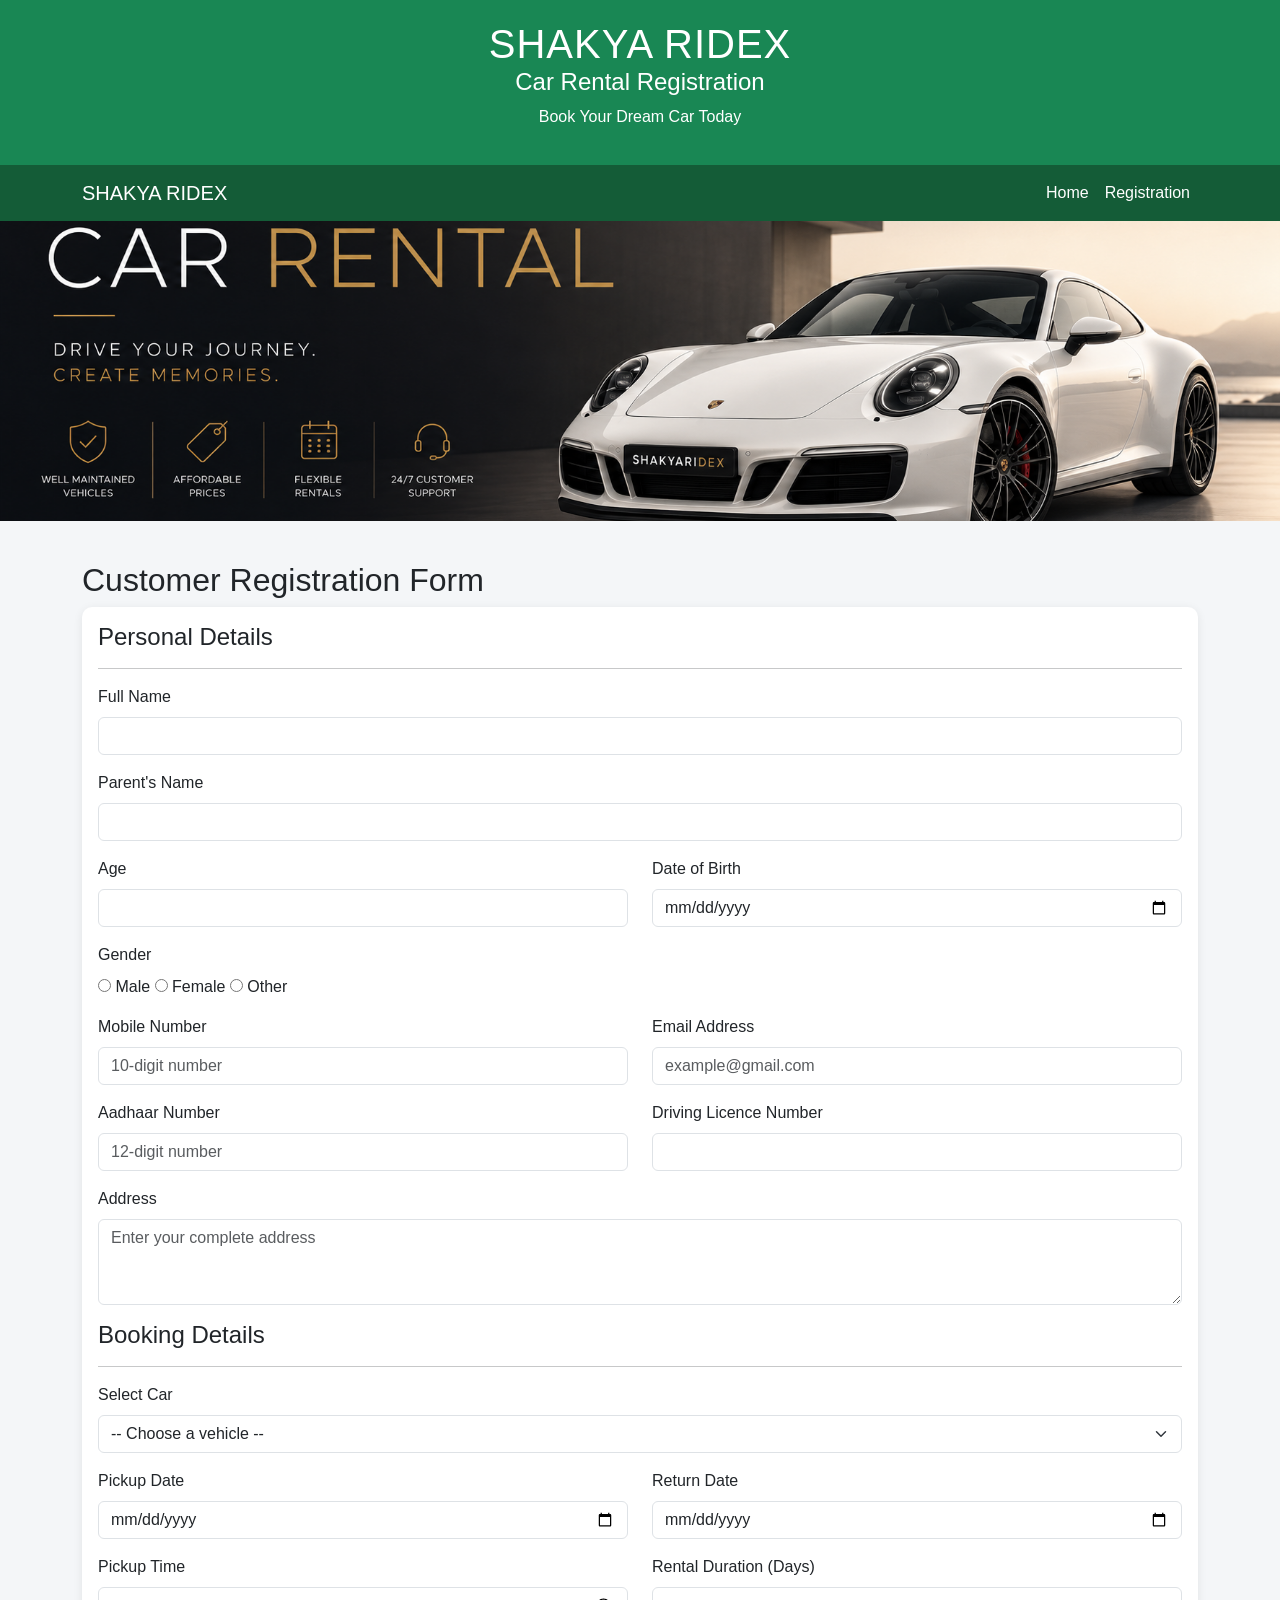
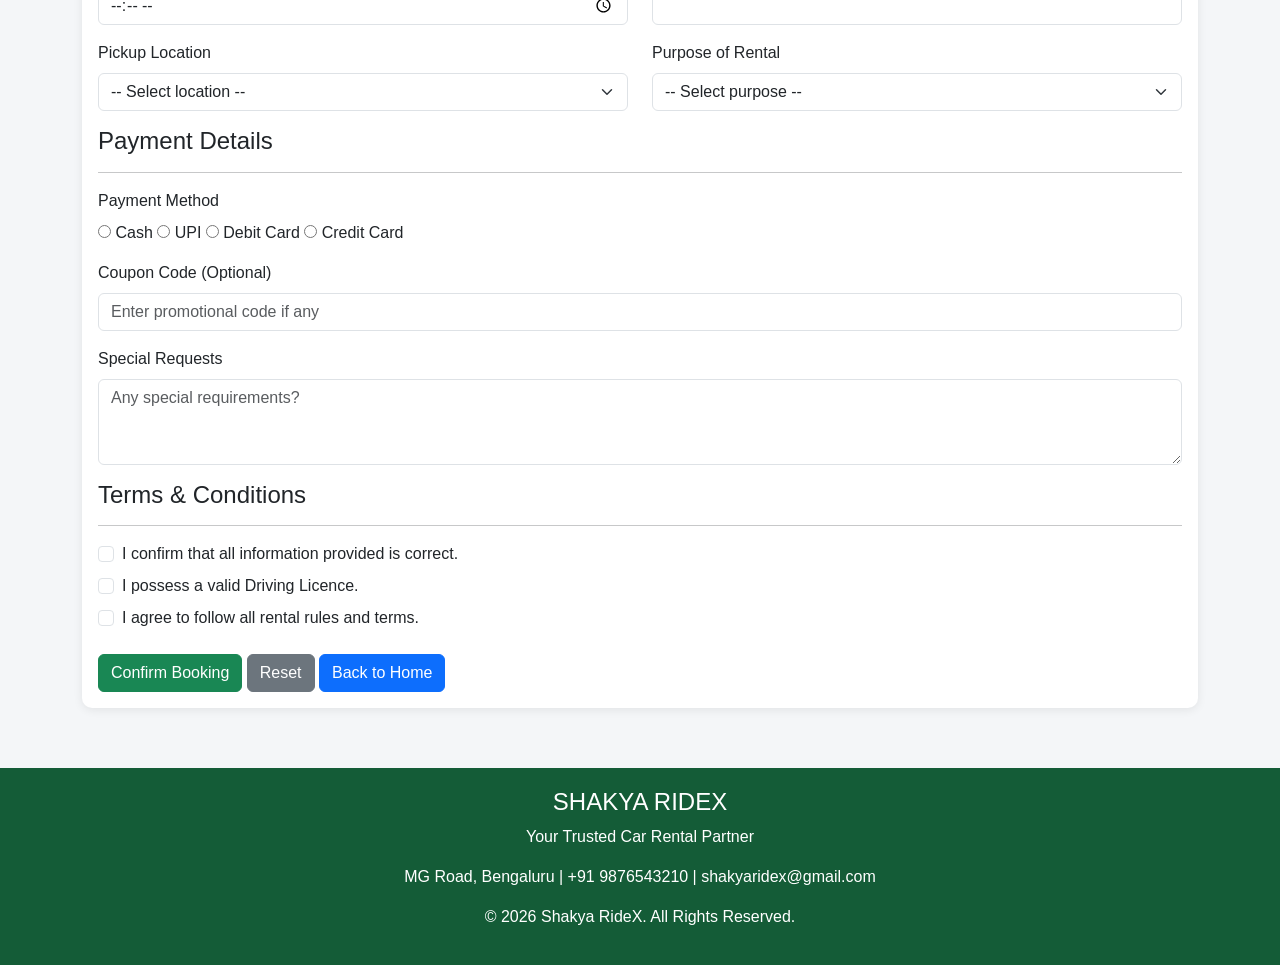
==== commit a2fa3d82: "Update register.html" ====
--- a/register.html
+++ b/register.html
@@ -44,7 +44,7 @@
             <ul class="navbar-nav ms-auto">
 
                 <li class="nav-item">
-                    <a class="nav-link" href="lab2.html">
+                    <a class="nav-link" href="index.html">
                         Home
                     </a>
                 </li>
--- a/style.css
+++ b/style.css
@@ -1,218 +1,64 @@
-* {
-    margin: 0;
-    padding: 0;
-    box-sizing: border-box;
-}
+/* style.css - Shakya RideX Registration Page */
 
 body {
     font-family: Arial, sans-serif;
-    background: #f0f8ff;
-    color: #222;
-    line-height: 1.5;
-    padding-top: 50px;
+    background-color: #f4f6f8;
+    margin: 0;
 }
 
 header {
-    background: #1e3a5f;
+    background-color: #198754;
     color: white;
     text-align: center;
-    padding: 15px 10px;
+    padding: 20px 10px;
 }
 
 header h1 {
-    font-size: 1.8rem;
-    margin-bottom: 5px;
+    margin: 0;
+    letter-spacing: 1px;
 }
 
-header h4 {
-    font-size: 1rem;
-    margin-bottom: 4px;
+nav.navbar {
+    background-color: #145c37;
 }
 
-header p {
-    font-size: 0.95rem;
-}
-
-.navbar {
-    background: #10253f !important;
-    padding: 8px 0;
-}
-
-.navbar-brand {
-    font-weight: bold;
-}
-
-.navbar-nav .nav-link {
+.navbar-brand,
+.nav-link {
     color: white !important;
-    margin: 0 5px;
-}
-
-.navbar-nav .nav-link:hover,
-.navbar-nav .nav-link.active {
-    color: #ffd54f !important;
-}
-
-.banner {
-    position: relative;
-    height: 30vh;
-    overflow: hidden;
 }
 
 .banner img {
     width: 100%;
-    height: 100%;
+    max-height: 300px;
     object-fit: cover;
     display: block;
 }
 
-section {
-    padding: 18px 0;
-}
-
-section h2 {
-    text-align: center;
-    font-size: 1.5rem;
-    margin-bottom: 10px;
-    color: #1e3a5f;
-}
-
-.container {
-    max-width: 1100px;
+#bookingFormSection {
+    padding: 40px 0;
 }
 
 .card {
-    border: 1px solid #ccc;
-    border-radius: 8px;
-    margin-top: 10px;
+    border: none;
+    border-radius: 10px;
+    box-shadow: 0 2px 10px rgba(0, 0, 0, 0.08);
 }
 
-.card-body {
-    padding: 15px;
+/* JavaScript validation */
+.error-border {
+    border: 2px solid red !important;
 }
 
-.form-label {
+#message {
+    color: red;
     font-weight: bold;
-    margin-bottom: 5px;
-}
-
-.form-control,
-.form-select {
-    border-radius: 5px;
-    border: 1px solid #bbb;
-    box-shadow: none;
-}
-
-.form-control:focus,
-.form-select:focus {
-    border-color: #1e3a5f;
-    box-shadow: none;
-}
-
-h4 {
-    color: #1e3a5f !important;
-    margin-top: 1.2rem;
-    margin-bottom: 0.8rem;
-}
-
-.form-check {
-    margin-bottom: 8px;
-}
-
-.btn {
-    border-radius: 5px;
-    margin-right: 6px;
-    margin-top: 6px;
-}
-
-.btn-success {
-    background: #2e7d32;
-    border: none;
-}
-
-.btn-primary {
-    background: #1565c0;
-    border: none;
-}
-
-.btn-secondary {
-    background: #607d8b;
-    border: none;
-}
-
-.table thead th {
-    background: #1e3a5f;
-    color: white;
-}
-
-.table td {
-    text-align: center;
-    vertical-align: middle;
-}
-
-.car-card {
-    background: white;
-    border: 1px solid #ddd;
-    border-radius: 8px;
-    padding: 10px;
-    text-align: center;
-}
-
-.car-card img {
-    width: 100%;
-    height: 150px;
-    object-fit: cover;
-    border-radius: 6px;
-}
-
-.offer-section {
-    background: #ddeeff;
-    padding: 15px;
-    border: 1px dashed #6c8ebf;
-    border-radius: 8px;
-    text-align: center;
+    margin-top: 15px;
 }
 
 footer {
-    background: #10253f;
+    background-color: #145c37;
     color: white;
     text-align: center;
-    padding: 12px 0;
-    margin-top: 15px;
+    padding: 20px 10px;
+    margin-top: 20px;
 }
-
-footer p {
-    margin-bottom: 4px;
-}
-
-@media (max-width: 992px) {
-    .banner {
-        height: 24vh;
-    }
-
-    header h1 {
-        font-size: 1.5rem;
-    }
-
-    section {
-        padding: 15px 0;
-    }
-}
-
-@media (max-width: 576px) {
-    body {
-        padding-top: 46px;
-    }
-
-    .banner {
-        height: 20vh;
-    }
-
-    .card-body {
-        padding: 12px;
-    }
-
-    .btn {
-        width: 100%;
-        margin-right: 0;
-    }
-}
